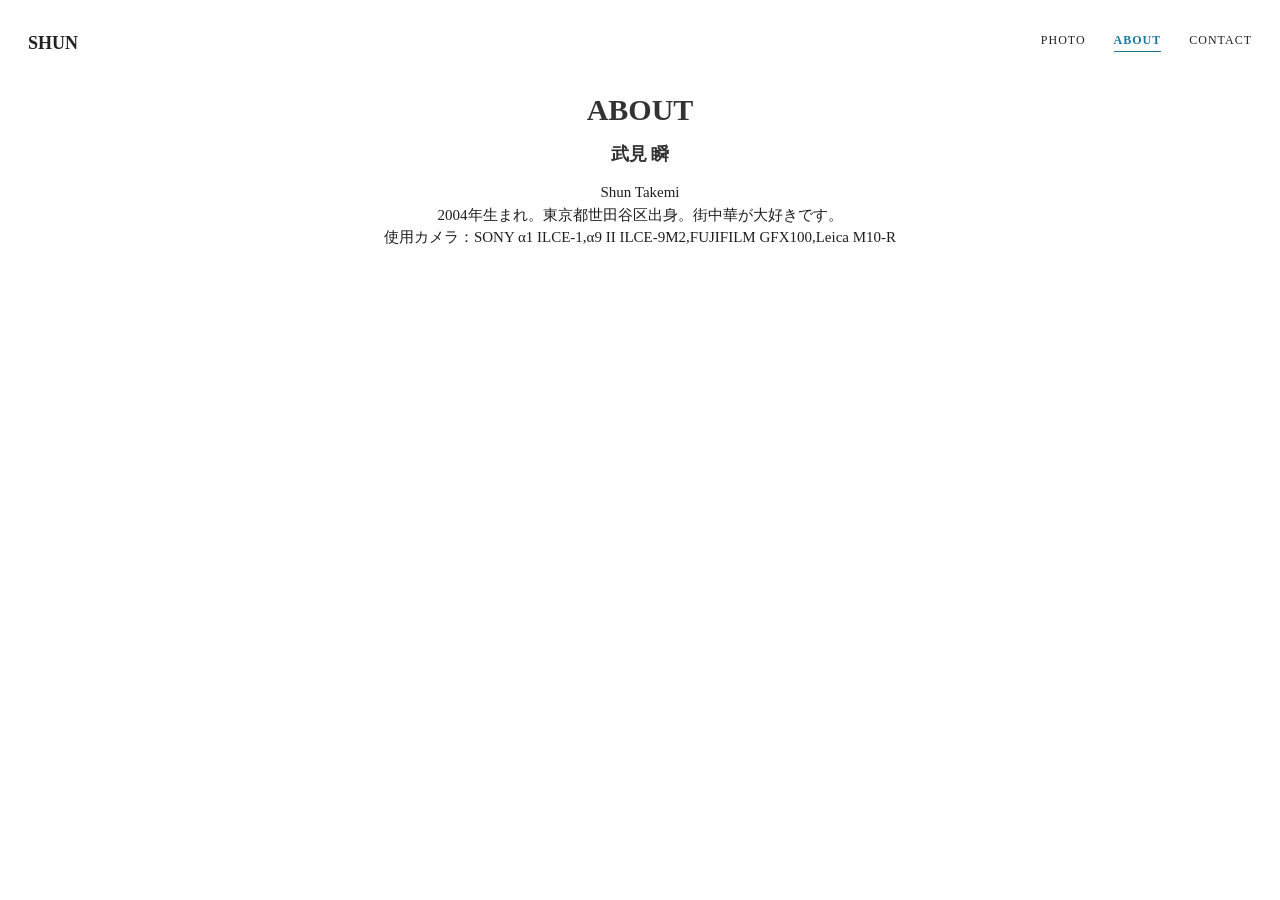
==== about.html @ 8be7768d "Add files via upload" ====
<!DOCTYPE html>
<html lang="ja">
<head>
    <meta charset="UTF-8">
    <meta name="viewport" content="width=device-width, initial-scale=1.0">
    <title>THANK YOU FOR WATCHING</title>
    <style>
        html:has(.loading-screen),
        html:has(.loading-screen) *{
            cursor: none !important;
        }
        .custom-cursor{
            display: none !important;
        }
    </style>
    <link rel="stylesheet" href="style.css">
</head>
<body>
    <div class="custom-cursor"></div>
  <script>
document.addEventListener("DOMContentLoaded", () => {
    const cursor = document.querySelector(".custom-cursor");
    const loadingScreen = document.querySelector(".loading-screen");
    if (loadingScreen) {
        document.documentElement.classList.add("is-loading");
        document.body.classList.add("is-loading");
    }
    if (!cursor) return;
    cursor.style.display = "none";
    document.addEventListener("mousemove", (event) => {
        cursor.style.left = `${event.clientX}px`;
        cursor.style.top = `${event.clientY}px`;

        if (!document.documentElement.classList.contains("is-loading")) {
            cursor.style.display = "block";
        } else {
            cursor.style.display = "none";
        }
    });
    if (loadingScreen) {
        loadingScreen.addEventListener("animationend", (event) => {
            if (event.animationName === "loading-screen-hide") {
                document.documentElement.classList.remove("is-loading");
                document.body.classList.remove("is-loading");
            }
        });
    }
    const targets = document.querySelectorAll(
        "a, button, input, textarea"
    );
    targets.forEach((target) => {
        target.addEventListener("mouseenter", () => {
            cursor.classList.add("is-hover");
        });

        target.addEventListener("mouseleave", () => {
            cursor.classList.remove("is-hover");
        });
    });
});
</script>
     <div class="loading-screen">
        <p class="loading-logo">SHUN</p>
    </div> 
    <header class="header">
        <h2 class="logo">
            <a href="portfolio.html">SHUN</a>
        </h2>
        <nav class="nav">
            <a href="photo.html">PHOTO</a>
            <a href="about.html" class="active">ABOUT</a>
            <a href="contact.html">CONTACT</a>
        </nav>
    </header>
    <h1 class="page-title">ABOUT</h1>
    <main>
     <h2>武見 瞬</h2>
    <p>
        Shun Takemi
        <br>
        2004年生まれ。東京都世田谷区出身。街中華が大好きです。
        <br>
        使用カメラ：SONY α1 ILCE-1,α9 II ILCE-9M2,FUJIFILM GFX100,Leica M10-R
    </p>
    </main>
</body>
</html>
---- style.css ----
h1{
    color: #333;
    font-size: 30px;
    margin-bottom: 0.5em;
}

h2{
    color: #333;
    font-size: 18px;
    margin-bottom: 0.5em;
}

p{
    color: #1e1e1e;
    font-size: 15px;
    line-height: 1.5;
}

form{
    color:#1e1e1e;
    font-size: 15px;
}

header{
    display: flex;
    justify-content: space-between;
    align-items: center;
    padding: 10px 20px;
}

logo{
    font-size: 22px;
    font-weight: 500;
    margin: 0;
}

logo a{
    color: #222;
    text-decoration: none;
}

.logo a:visited{
    color: #222;
}

logo a:hover{
    color: #222;
}

.logo a:active{
    color: #222;
    text-decoration: none;
}

.logo a,
.logo a:link,
.logo a:visited,
.logo a:hover,
.logo a:active{
    text-decoration: none !important;
    color: #222;
}

.page-title{
    text-align: center;
    clip-path: inset(0 100% 0 0);
    animation: title-reveal 2s cubic-bezier(0,0.1,0.2,1) 1.8s forwards;
}

.loading-screen{
    position: fixed;
    inset: 0;
    z-index: 9999;
    display: flex;
    Justify-content: center;
    align-items: center;
    background: #fff;
    animation: loading-screen-hide 0.5s ease 1.8s forwards;
    pointer-events: none;
}

.loading-logo{
    margin: 0;
    color: #222;
    font-size: 22px;
    font-weight: 400;
    letter-spacing: 4px;
    opacity: 1;
    clip-path: inset(0 100% 0 0);
    animation: loading-logo-reveal 0.8s cubic-bezier(0,0.1,0.2,1) 0.1s forwards,
    loading-logo-fade-out 0.5s ease 1.3s forwards;
}

@keyframes loading-logo-reveal{
   from{
    clip-path: inset(0 100% 0 0)
   }
   to{
    clip-path: inset(0 0 0 0)
   }
}

@keyframes loading-screen-hide{
    to{
        opacity: 0;
        visibility: hidden;
    }
}

@keyframes title-reveal{
    0%{
        opacity: 0;
        clip-path: inset(0 100% 0 0);
    }
    1%{
        opacity: 1;
    }
    100%{
        opacity: 1;
        clip-path: inset(0 0 0 0);
    }
}

@keyframes loading-logo-fade-out{
    to{
        opacity: 0;
    }
}

@keyframes content-appear{
    from{
        opacity: 0;
    }

    to{
        opacity:1;
    }
}

main{
    text-align: center;
    opacity: 0;
    animation: content-appear 1.8s ease-out 0.2s both;
}

nav{
    display: flex;
    gap: 28px;
}

nav a{
    color: #222;
    text-decoration: none;
    font-size: 12px;
    letter-spacing: 1px;
    position: relative;
    text-decoration: none;
    transition: color 0.3s ease;
}

.nav a.active{
    color: #1976a1;
    font-weight: bold;
}

.nav a:hover{
    color:#1976a1;
}

.nav a::after{
    content: "";
    position: absolute;
    left: 0;
    bottom: -4px;
    width: 100%;
    height: 1px;
    background: currentColor;
    transform: scalex(0);
    transform-origin: left;
    transition: transform 0.3s ease;
}

.nav a:hover::after{
    transform: scalex(1);
}

.nav a.active::after{
    transform: scalex(1)
}

.hero{
    margin : 40px 20px;
}

.hero img{
    display: block;
    width: 100%;
    height: 70vh;
    object-fit: cover;
}

.hero-caption{
    margin-top: 12px;
    font-size: 10px;
    letter-spacing: 2px;
    color: #777;
}

@media(max-width: 600px){
    .header{
        padding: 20px;
    }
    .nav{
        gap: 12px;
    }
    .logo{
        font-size: 18px;
    }

    .nav a{
        font-size: 10px;
    }
}

.contact-page {
    margin-top: 30px;
}

.contact-intro {
    margin-top: 0;
    padding-top: 0;
}

.section-label {
    font-size: 11px;
    letter-spacing: 4px;
    color: #888;
    margin-bottom: 18px;
}

.contact-intro h2 {
    font-size: 42px;
    font-weight: 400;
    letter-spacing: 5px;
    margin-bottom: 25px;
}

.contact-intro > p:last-child {
    font-size: 13px;
    line-height: 2.2;
    color: #777;
}

.contact-form-area {
    max-width: 650px;
}

.form-group {
    margin-bottom: 35px;
}

.form-group label {
    display: block;
    font-size: 12px;
    letter-spacing: 2px;
    margin-bottom: 12px;
}

.form-group label span {
    font-size: 10px;
    letter-spacing: 0;
    color: #999;
    margin-left: 8px;
}

.form-group input,
.form-group textarea {
    box-sizing: border-box;
    width: 100%;
    padding: 16px 18px;
    border: 1px solid #ddd;
    background: #fafafa;
    font-family: inherit;
    font-size: 14px;
    color: #333;
    transition: border-color 0.3s, background-color 0.3s;
}

.form-group textarea {
    resize: vertical;
    line-height: 1.8;
}

.form-group input:focus,
.form-group textarea:focus {
    outline: none;
    border-color: #777;
    background: #fff;
}

.form-submit {
    width: 100%;
    padding: 20px;
    margin-top: 10px;
    border: 1px solid #222;
    background: #222;
    color: #fff;
    font-family: inherit;
    font-size: 12px;
    letter-spacing: 3px;
    cursor: pointer;
    transition: background-color 0.3s, color 0.3s;
}

.form-submit span {
    margin-left: 12px;
}

.form-submit:hover {
    background: #fff;
    color: #222;
}

@media (max-width: 600px) {
    .contact-page {
        padding: 10px 22px 80px;
    }

    .contact-intro {
        margin-bottom: 45px;
    }

    .contact-intro h2 {
        font-size: 34px;
    }

    .form-group {
        margin-bottom: 28px;
    }

    .form-group input,
    .form-group textarea {
        font-size: 16px;
    }
}

@media(prefers-reduced-motion: reduce){
    main{
        animation: none;
        opacity: 1;
    }
}

@media(min-width: 601px){
    .contact-page{
        max-width: 900px;
        margin-left: auto;
        margin-right: auto;
    }

    .contact-form-area{
        max-width: 750px;
        margin-left: auto;
        margin-right: auto;
    }
}

@media(max-width: 600px){
    body:has(.contact-page) .page-title{
        margin-bottom: 0;
        padding-bottom: 0;
    }

    body:has(.contact-page) .contact-page{
        margin-top: 0;
        padding-top: 0;
    }
}

@media (hover: hover) and (pointer: fine){
    body{
        cursor: none;
    }
    
    html,
    body,
    a,
    button,
    input,
    textarea{
    cursor: none !important;
    }

    .custom-cursor{
    position: fixed;
    top: 0;
    left: 0;
    width: 12px;
    height: 12px;
    background: #222;
    border-radius: 50%;
    pointer-events: none;
    z-index: 10000;
    transform: translate(-50%,-50%);
    transition:
    width 0.25s ease,
    height 0.25s ease,
    background-color 0.25s ease; 
    }

.custom-cursor.is-hover{
    width: 32px;
    height: 32px;
    background: rgba(34,34,34,0.15);
    }
}

body.is-loading,
body.is-loading *{
    cursor: none !important;
}

body.is-loading .custom-cursor{
    display: none !important;
    visibility: hidden !important
}

html.is-loading .custom-cursor,
body.is-loading .custom-cursor{
    display: none !important;
}

@media (hover: none),(pointer: coarce){
    .custom-curso{
        display: none;
    }
}

html.is-loading,
html.is-loading *,
body.is-loading,
body.is-loading *{
    cursor: none !important;
}

html.is-loading .custom-cursor,
body.is-loading .custom-cursor{
    display: none !important;
    visibility: hidden !important;
}
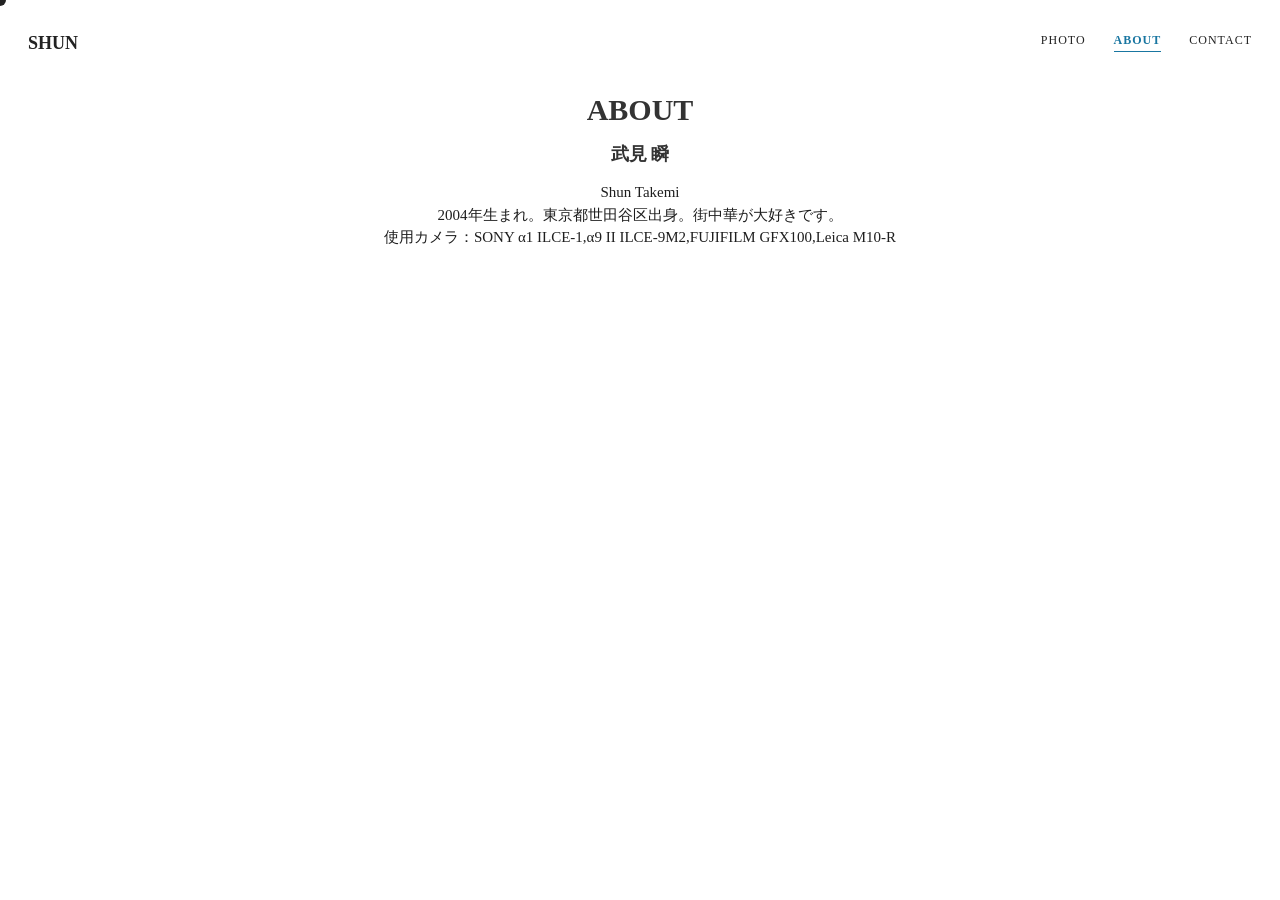
==== commit 6011b8ea: "Add files via upload" ====
--- a/about.html
+++ b/about.html
@@ -1,64 +1,111 @@
 <!DOCTYPE html>
-<html lang="ja">
+<html lang="ja" class="is-loading custom-cursor-enabled">
 <head>
     <meta charset="UTF-8">
     <meta name="viewport" content="width=device-width, initial-scale=1.0">
     <title>THANK YOU FOR WATCHING</title>
-    <style>
-        html:has(.loading-screen),
-        html:has(.loading-screen) *{
-            cursor: none !important;
-        }
-        .custom-cursor{
-            display: none !important;
-        }
-    </style>
+<style>
+    html.is-loading,
+    html.is-loading * {
+        cursor: none !important;
+    }
+</style>
     <link rel="stylesheet" href="style.css">
 </head>
 <body>
     <div class="custom-cursor"></div>
-  <script>
-document.addEventListener("DOMContentLoaded", () => {
-    const cursor = document.querySelector(".custom-cursor");
-    const loadingScreen = document.querySelector(".loading-screen");
-    if (loadingScreen) {
-        document.documentElement.classList.add("is-loading");
-        document.body.classList.add("is-loading");
-    }
-    if (!cursor) return;
-    cursor.style.display = "none";
-    document.addEventListener("mousemove", (event) => {
-        cursor.style.left = `${event.clientX}px`;
-        cursor.style.top = `${event.clientY}px`;
 
-        if (!document.documentElement.classList.contains("is-loading")) {
-            cursor.style.display = "block";
-        } else {
-            cursor.style.display = "none";
+
+<script>
+(() => {
+    function startCursor() {
+        const cursor = document.querySelector(".custom-cursor");
+        const loadingScreen = document.querySelector(".loading-screen");
+
+        let loading = Boolean(loadingScreen);
+        let hasMousePosition = false;
+
+        let mouseX = 0;
+        let mouseY = 0;
+
+        // 初期状態から通常カーソルを隠す
+        document.documentElement.classList.add("custom-cursor-enabled");
+
+        if (loading) {
+            document.documentElement.classList.add("is-loading");
+            document.body.classList.add("is-loading");
         }
-    });
-    if (loadingScreen) {
-        loadingScreen.addEventListener("animationend", (event) => {
-            if (event.animationName === "loading-screen-hide") {
-                document.documentElement.classList.remove("is-loading");
-                document.body.classList.remove("is-loading");
+
+        const finishLoading = () => {
+            if (!loading) return;
+
+            loading = false;
+
+            document.documentElement.classList.remove("is-loading");
+            document.body.classList.remove("is-loading");
+
+            // ローディング中に取得した位置があれば即座に表示
+            if (cursor && hasMousePosition) {
+                cursor.style.left = mouseX + "px";
+                cursor.style.top = mouseY + "px";
+                cursor.style.display = "block";
+            }
+        };
+
+        if (loadingScreen) {
+            loadingScreen.addEventListener("animationend", (event) => {
+                if (
+                    event.target === loadingScreen &&
+                    event.animationName === "loading-screen-hide"
+                ) {
+                    finishLoading();
+                }
+            });
+
+            // アニメーションが発火しない場合の保険
+            window.setTimeout(finishLoading, 2500);
+        }
+
+        document.addEventListener("mousemove", (event) => {
+            mouseX = event.clientX;
+            mouseY = event.clientY;
+            hasMousePosition = true;
+
+            if (!cursor) return;
+
+            cursor.style.left = mouseX + "px";
+            cursor.style.top = mouseY + "px";
+
+            if (!loading) {
+                cursor.style.display = "block";
             }
         });
+
+        document.querySelectorAll(
+            "a, button, input, textarea, select"
+        ).forEach((target) => {
+            target.addEventListener("mouseenter", () => {
+                if (!cursor || loading) return;
+                cursor.classList.add("is-hover");
+            });
+
+            target.addEventListener("mouseleave", () => {
+                if (!cursor) return;
+                cursor.classList.remove("is-hover");
+            });
+        });
     }
-    const targets = document.querySelectorAll(
-        "a, button, input, textarea"
-    );
-    targets.forEach((target) => {
-        target.addEventListener("mouseenter", () => {
-            cursor.classList.add("is-hover");
+
+    if (document.readyState === "loading") {
+        document.addEventListener("DOMContentLoaded", startCursor, {
+            once: true
         });
+    } else {
+        startCursor();
+    }
+})();
+</script>
 
-        target.addEventListener("mouseleave", () => {
-            cursor.classList.remove("is-hover");
-        });
-    });
-});
-</script>
      <div class="loading-screen">
         <p class="loading-logo">SHUN</p>
     </div> 
--- a/style.css
+++ b/style.css
@@ -377,74 +377,51 @@
     }
 }
 
-@media (hover: hover) and (pointer: fine){
-    body{
-        cursor: none;
-    }
-    
-    html,
-    body,
-    a,
-    button,
-    input,
-    textarea{
-    cursor: none !important;
-    }
-
-    .custom-cursor{
-    position: fixed;
-    top: 0;
-    left: 0;
-    width: 12px;
-    height: 12px;
-    background: #222;
-    border-radius: 50%;
-    pointer-events: none;
-    z-index: 10000;
-    transform: translate(-50%,-50%);
-    transition:
-    width 0.25s ease,
-    height 0.25s ease,
-    background-color 0.25s ease; 
-    }
-
-.custom-cursor.is-hover{
-    width: 32px;
-    height: 32px;
-    background: rgba(34,34,34,0.15);
-    }
-}
-
-body.is-loading,
-body.is-loading *{
-    cursor: none !important;
-}
-
-body.is-loading .custom-cursor{
-    display: none !important;
-    visibility: hidden !important
-}
-
+
+
+/* カスタムカーソル使用時は通常の矢印を隠す */
+@media (hover: hover) and (pointer: fine) {
+    html.custom-cursor-enabled,
+    html.custom-cursor-enabled *,
+    body.custom-cursor-enabled,
+    body.custom-cursor-enabled * {
+        cursor: none !important;
+    }
+
+    .custom-cursor {
+        position: fixed;
+        top: 0;
+        left: 0;
+        width: 12px;
+        height: 12px;
+        background: #222;
+        border-radius: 50%;
+        pointer-events: none;
+        z-index: 10000;
+        transform: translate(-50%, -50%);
+        transition:
+            width 0.25s ease,
+            height 0.25s ease,
+            background-color 0.25s ease;
+    }
+
+    .custom-cursor.is-hover {
+        width: 32px;
+        height: 32px;
+        background: rgba(34, 34, 34, 0.15);
+    }
+}
+
+/* ローディング中は黒い丸を隠す */
 html.is-loading .custom-cursor,
-body.is-loading .custom-cursor{
-    display: none !important;
-}
-
-@media (hover: none),(pointer: coarce){
-    .custom-curso{
-        display: none;
-    }
-}
-
-html.is-loading,
-html.is-loading *,
-body.is-loading,
-body.is-loading *{
-    cursor: none !important;
-}
-
-html.is-loading .custom-cursor,
-body.is-loading .custom-cursor{
+body.is-loading .custom-cursor {
     display: none !important;
     visibility: hidden !important;
-}+}
+
+/* タッチ端末ではカスタムカーソルを使用しない */
+@media (hover: none), (pointer: coarse) {
+    .custom-cursor {
+        display: none !important;
+    }
+}
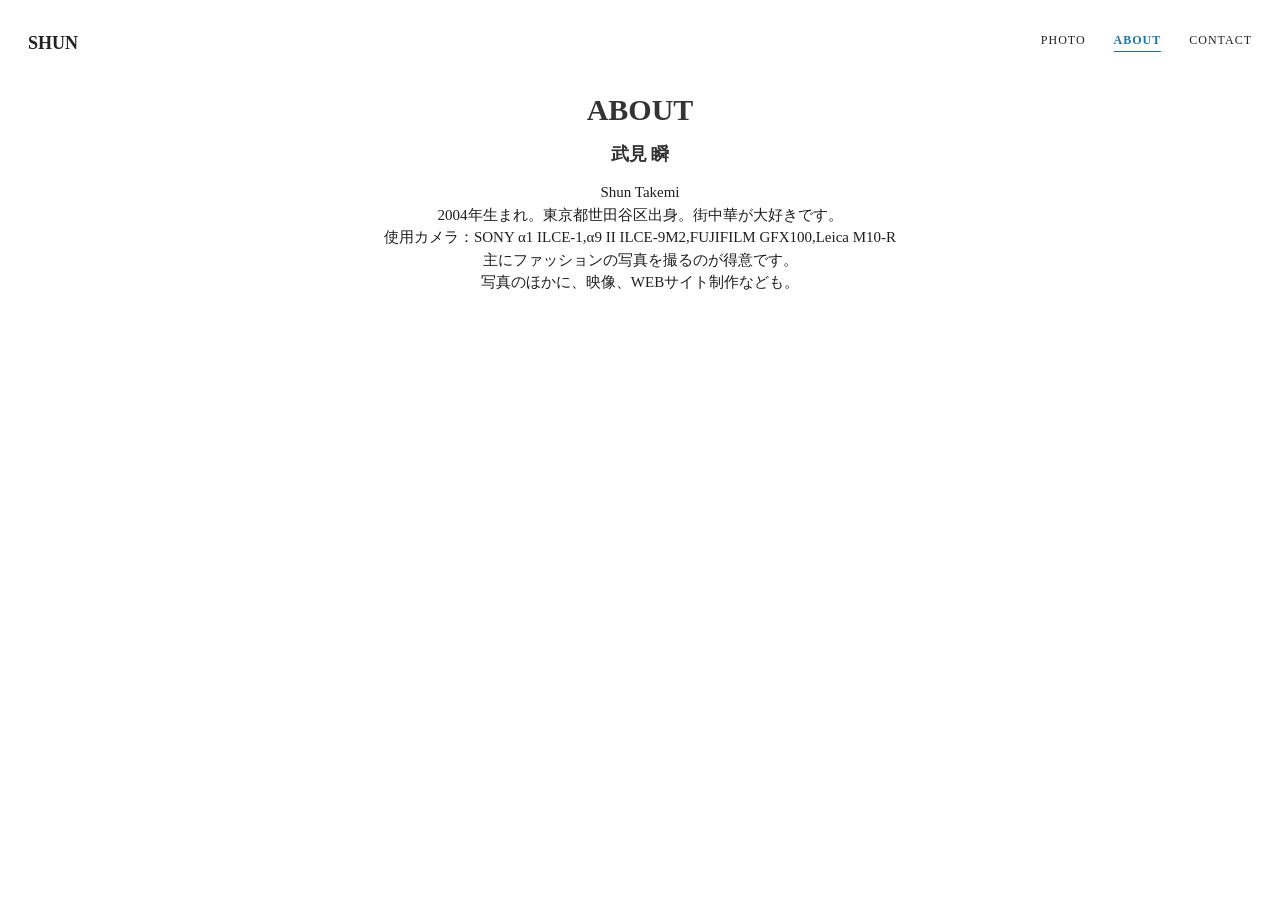
==== commit 60207d9c: "Add files via upload" ====
--- a/about.html
+++ b/about.html
@@ -4,54 +4,35 @@
     <meta charset="UTF-8">
     <meta name="viewport" content="width=device-width, initial-scale=1.0">
     <title>THANK YOU FOR WATCHING</title>
-<style>
-    html.is-loading,
-    html.is-loading * {
-        cursor: none !important;
-    }
-</style>
     <link rel="stylesheet" href="style.css">
 </head>
 <body>
     <div class="custom-cursor"></div>
-
-
 <script>
 (() => {
     function startCursor() {
         const cursor = document.querySelector(".custom-cursor");
         const loadingScreen = document.querySelector(".loading-screen");
-
         let loading = Boolean(loadingScreen);
         let hasMousePosition = false;
-
         let mouseX = 0;
         let mouseY = 0;
-
-        // 初期状態から通常カーソルを隠す
         document.documentElement.classList.add("custom-cursor-enabled");
-
         if (loading) {
             document.documentElement.classList.add("is-loading");
             document.body.classList.add("is-loading");
         }
-
         const finishLoading = () => {
             if (!loading) return;
-
             loading = false;
-
             document.documentElement.classList.remove("is-loading");
             document.body.classList.remove("is-loading");
-
-            // ローディング中に取得した位置があれば即座に表示
             if (cursor && hasMousePosition) {
                 cursor.style.left = mouseX + "px";
                 cursor.style.top = mouseY + "px";
                 cursor.style.display = "block";
             }
         };
-
         if (loadingScreen) {
             loadingScreen.addEventListener("animationend", (event) => {
                 if (
@@ -61,26 +42,19 @@
                     finishLoading();
                 }
             });
-
-            // アニメーションが発火しない場合の保険
             window.setTimeout(finishLoading, 2500);
         }
-
         document.addEventListener("mousemove", (event) => {
             mouseX = event.clientX;
             mouseY = event.clientY;
             hasMousePosition = true;
-
             if (!cursor) return;
-
             cursor.style.left = mouseX + "px";
             cursor.style.top = mouseY + "px";
-
             if (!loading) {
                 cursor.style.display = "block";
             }
         });
-
         document.querySelectorAll(
             "a, button, input, textarea, select"
         ).forEach((target) => {
@@ -88,14 +62,12 @@
                 if (!cursor || loading) return;
                 cursor.classList.add("is-hover");
             });
-
             target.addEventListener("mouseleave", () => {
                 if (!cursor) return;
                 cursor.classList.remove("is-hover");
             });
         });
     }
-
     if (document.readyState === "loading") {
         document.addEventListener("DOMContentLoaded", startCursor, {
             once: true
@@ -105,10 +77,11 @@
     }
 })();
 </script>
-
-     <div class="loading-screen">
+<div class="loading-screen">
+    <div class="loading-logo-wrap">
         <p class="loading-logo">SHUN</p>
-    </div> 
+    </div>
+</div>
     <header class="header">
         <h2 class="logo">
             <a href="portfolio.html">SHUN</a>
@@ -128,7 +101,11 @@
         2004年生まれ。東京都世田谷区出身。街中華が大好きです。
         <br>
         使用カメラ：SONY α1 ILCE-1,α9 II ILCE-9M2,FUJIFILM GFX100,Leica M10-R
+        <br>
+        主にファッションの写真を撮るのが得意です。
+        <br>
+        写真のほかに、映像、WEBサイト制作なども。
     </p>
     </main>
 </body>
-</html>
+</html>
--- a/style.css
+++ b/style.css
@@ -79,25 +79,41 @@
     pointer-events: none;
 }
 
-.loading-logo{
+.loading-logo-wrap {
+    width: 0;
+    overflow: hidden;
+    white-space: nowrap;
+    animation: loading-logo-reveal 0.8s cubic-bezier(0.22, 1, 0.36, 1) 0.1s forwards;
+}
+
+.loading-logo {
+    width: max-content;
     margin: 0;
     color: #222;
     font-size: 22px;
     font-weight: 400;
     letter-spacing: 4px;
+    white-space: nowrap;
     opacity: 1;
-    clip-path: inset(0 100% 0 0);
-    animation: loading-logo-reveal 0.8s cubic-bezier(0,0.1,0.2,1) 0.1s forwards,
-    loading-logo-fade-out 0.5s ease 1.3s forwards;
-}
-
-@keyframes loading-logo-reveal{
-   from{
-    clip-path: inset(0 100% 0 0)
-   }
-   to{
-    clip-path: inset(0 0 0 0)
-   }
+    animation: loading-logo-fade-out 0.5s ease 1.3s forwards;
+}
+
+@keyframes loading-logo-reveal {
+    from {
+        width: 0;
+    }
+    to {
+        width: 100px;
+    }
+}
+
+@keyframes loading-logo-fade-out {
+    from {
+        opacity: 1;
+    }
+    to {
+        opacity: 0;
+    }
 }
 
 @keyframes loading-screen-hide{
@@ -121,12 +137,6 @@
     }
 }
 
-@keyframes loading-logo-fade-out{
-    to{
-        opacity: 0;
-    }
-}
-
 @keyframes content-appear{
     from{
         opacity: 0;
@@ -140,7 +150,7 @@
 main{
     text-align: center;
     opacity: 0;
-    animation: content-appear 1.8s ease-out 0.2s both;
+    animation: content-appear 1.8s ease-out 2s both;
 }
 
 nav{
@@ -379,7 +389,8 @@
 
 
 
-/* カスタムカーソル使用時は通常の矢印を隠す */
+
+/* カスタムカーソル：マウス操作が可能な端末のみ */
 @media (hover: hover) and (pointer: fine) {
     html.custom-cursor-enabled,
     html.custom-cursor-enabled *,
@@ -399,6 +410,7 @@
         pointer-events: none;
         z-index: 10000;
         transform: translate(-50%, -50%);
+        display: none;
         transition:
             width 0.25s ease,
             height 0.25s ease,
@@ -410,13 +422,13 @@
         height: 32px;
         background: rgba(34, 34, 34, 0.15);
     }
-}
-
-/* ローディング中は黒い丸を隠す */
-html.is-loading .custom-cursor,
-body.is-loading .custom-cursor {
-    display: none !important;
-    visibility: hidden !important;
+
+    /* ローディング中はカスタムカーソルを隠す */
+    html.is-loading .custom-cursor,
+    body.is-loading .custom-cursor {
+        display: none !important;
+        visibility: hidden !important;
+    }
 }
 
 /* タッチ端末ではカスタムカーソルを使用しない */
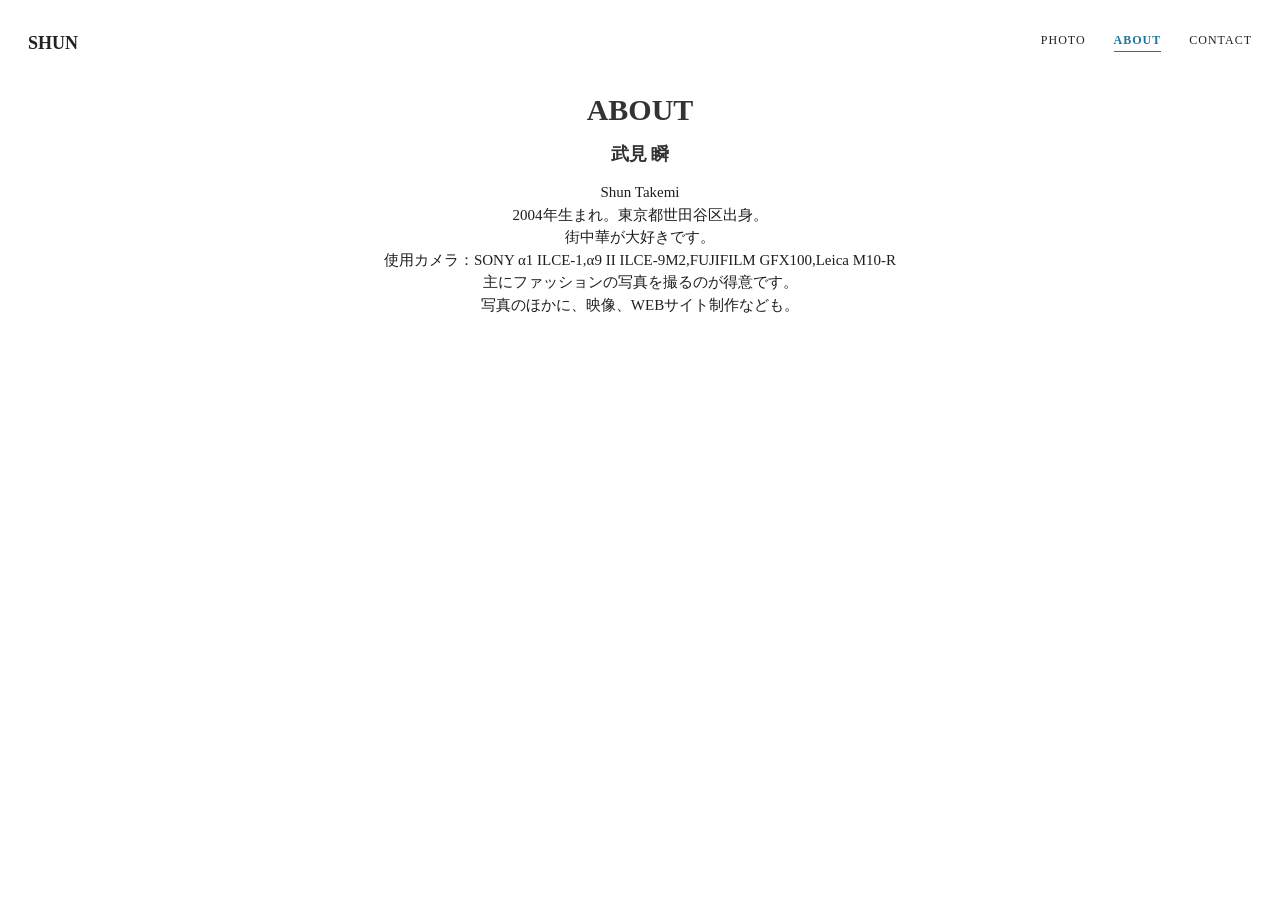
==== commit cc51db1f: "Add files via upload" ====
--- a/about.html
+++ b/about.html
@@ -98,7 +98,9 @@
     <p>
         Shun Takemi
         <br>
-        2004年生まれ。東京都世田谷区出身。街中華が大好きです。
+        2004年生まれ。東京都世田谷区出身。
+        <br>
+        街中華が大好きです。
         <br>
         使用カメラ：SONY α1 ILCE-1,α9 II ILCE-9M2,FUJIFILM GFX100,Leica M10-R
         <br>
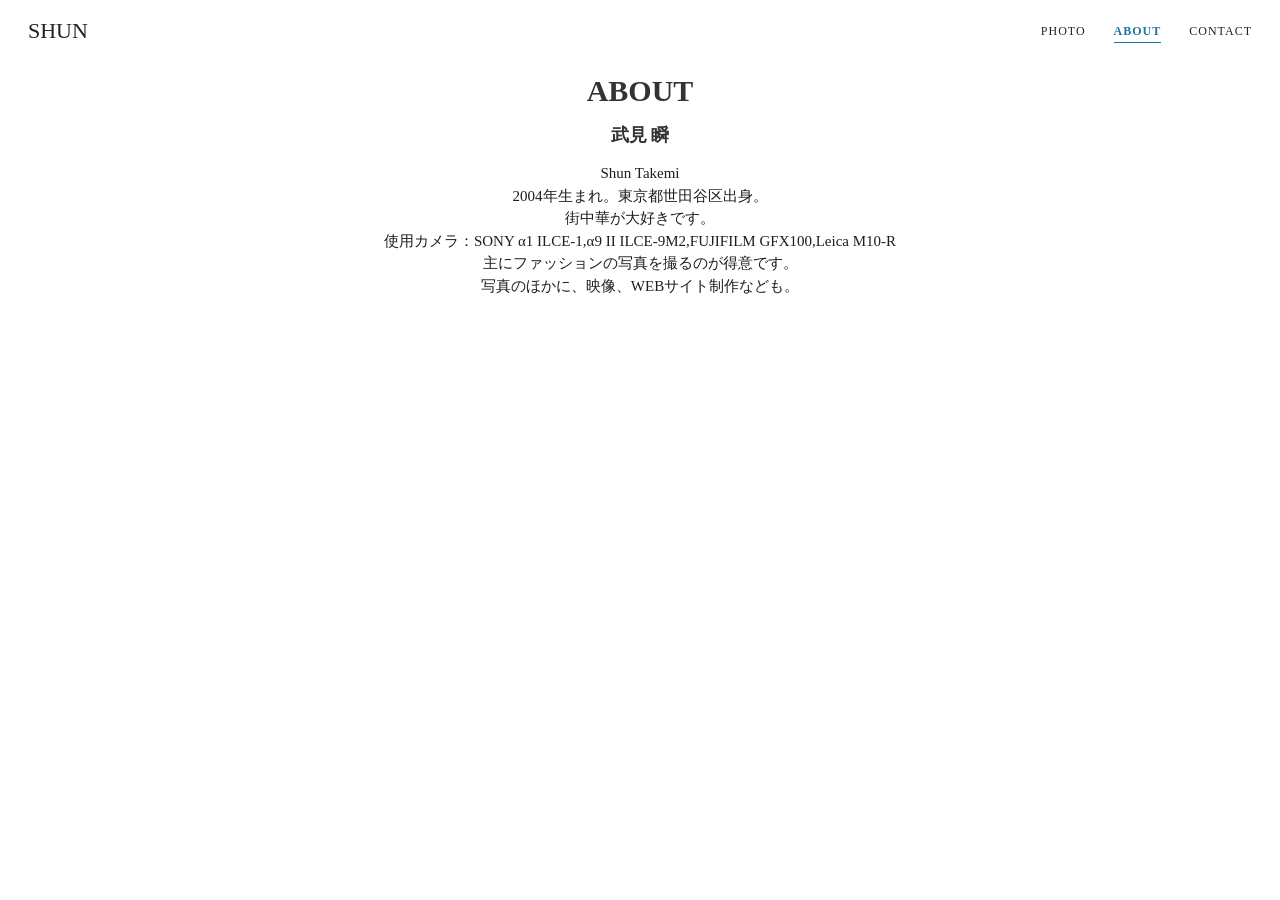
==== commit bf6fb9d3: "Add files via upload" ====
--- a/about.html
+++ b/about.html
@@ -3,111 +3,60 @@
 <head>
     <meta charset="UTF-8">
     <meta name="viewport" content="width=device-width, initial-scale=1.0">
+
     <title>THANK YOU FOR WATCHING</title>
+
+    <!-- ローディング中の通常カーソル非表示 -->
+    <style>
+        html.is-loading,
+        html.is-loading * {
+            cursor: none !important;
+        }
+    </style>
+
     <link rel="stylesheet" href="style.css">
+    <script src="common.js" defer></script>
 </head>
+
 <body>
     <div class="custom-cursor"></div>
-<script>
-(() => {
-    function startCursor() {
-        const cursor = document.querySelector(".custom-cursor");
-        const loadingScreen = document.querySelector(".loading-screen");
-        let loading = Boolean(loadingScreen);
-        let hasMousePosition = false;
-        let mouseX = 0;
-        let mouseY = 0;
-        document.documentElement.classList.add("custom-cursor-enabled");
-        if (loading) {
-            document.documentElement.classList.add("is-loading");
-            document.body.classList.add("is-loading");
-        }
-        const finishLoading = () => {
-            if (!loading) return;
-            loading = false;
-            document.documentElement.classList.remove("is-loading");
-            document.body.classList.remove("is-loading");
-            if (cursor && hasMousePosition) {
-                cursor.style.left = mouseX + "px";
-                cursor.style.top = mouseY + "px";
-                cursor.style.display = "block";
-            }
-        };
-        if (loadingScreen) {
-            loadingScreen.addEventListener("animationend", (event) => {
-                if (
-                    event.target === loadingScreen &&
-                    event.animationName === "loading-screen-hide"
-                ) {
-                    finishLoading();
-                }
-            });
-            window.setTimeout(finishLoading, 2500);
-        }
-        document.addEventListener("mousemove", (event) => {
-            mouseX = event.clientX;
-            mouseY = event.clientY;
-            hasMousePosition = true;
-            if (!cursor) return;
-            cursor.style.left = mouseX + "px";
-            cursor.style.top = mouseY + "px";
-            if (!loading) {
-                cursor.style.display = "block";
-            }
-        });
-        document.querySelectorAll(
-            "a, button, input, textarea, select"
-        ).forEach((target) => {
-            target.addEventListener("mouseenter", () => {
-                if (!cursor || loading) return;
-                cursor.classList.add("is-hover");
-            });
-            target.addEventListener("mouseleave", () => {
-                if (!cursor) return;
-                cursor.classList.remove("is-hover");
-            });
-        });
-    }
-    if (document.readyState === "loading") {
-        document.addEventListener("DOMContentLoaded", startCursor, {
-            once: true
-        });
-    } else {
-        startCursor();
-    }
-})();
-</script>
-<div class="loading-screen">
-    <div class="loading-logo-wrap">
-        <p class="loading-logo">SHUN</p>
+
+    <div class="loading-screen">
+        <div class="loading-logo-wrap">
+            <p class="loading-logo">SHUN</p>
+        </div>
     </div>
-</div>
+
     <header class="header">
         <h2 class="logo">
             <a href="portfolio.html">SHUN</a>
         </h2>
+
         <nav class="nav">
             <a href="photo.html">PHOTO</a>
             <a href="about.html" class="active">ABOUT</a>
             <a href="contact.html">CONTACT</a>
         </nav>
     </header>
+
     <h1 class="page-title">ABOUT</h1>
+
     <main>
-     <h2>武見 瞬</h2>
-    <p>
-        Shun Takemi
-        <br>
-        2004年生まれ。東京都世田谷区出身。
-        <br>
-        街中華が大好きです。
-        <br>
-        使用カメラ：SONY α1 ILCE-1,α9 II ILCE-9M2,FUJIFILM GFX100,Leica M10-R
-        <br>
-        主にファッションの写真を撮るのが得意です。
-        <br>
-        写真のほかに、映像、WEBサイト制作なども。
-    </p>
+        <h2>武見 瞬</h2>
+
+        <p>
+            Shun Takemi
+            <br>
+            2004年生まれ。東京都世田谷区出身。
+            <br>
+            街中華が大好きです。
+            <br>
+            使用カメラ：SONY α1 ILCE-1,α9 II ILCE-9M2,FUJIFILM GFX100,Leica M10-R
+            <br>
+            主にファッションの写真を撮るのが得意です。
+            <br>
+            写真のほかに、映像、WEBサイト制作なども。
+        </p>
     </main>
 </body>
 </html>
--- a/style.css
+++ b/style.css
@@ -1,78 +1,117 @@
-h1{
+
+/*基本設定*/
+h1 {
     color: #333;
     font-size: 30px;
     margin-bottom: 0.5em;
 }
 
-h2{
+h2 {
     color: #333;
     font-size: 18px;
     margin-bottom: 0.5em;
 }
 
-p{
+p {
     color: #1e1e1e;
     font-size: 15px;
     line-height: 1.5;
 }
 
-form{
-    color:#1e1e1e;
+form {
+    color: #1e1e1e;
     font-size: 15px;
 }
 
-header{
+
+/*ヘッダー・ロゴ*/
+header {
     display: flex;
     justify-content: space-between;
     align-items: center;
     padding: 10px 20px;
 }
 
-logo{
+.logo {
     font-size: 22px;
     font-weight: 500;
     margin: 0;
-}
-
-logo a{
-    color: #222;
-    text-decoration: none;
-}
-
-.logo a:visited{
-    color: #222;
-}
-
-logo a:hover{
-    color: #222;
-}
-
-.logo a:active{
-    color: #222;
-    text-decoration: none;
 }
 
 .logo a,
 .logo a:link,
 .logo a:visited,
 .logo a:hover,
-.logo a:active{
+.logo a:active {
+    color: #222;
     text-decoration: none !important;
+}
+
+
+/*ナビゲーション*/
+nav {
+    display: flex;
+    gap: 28px;
+}
+
+nav a {
+    position: relative;
     color: #222;
-}
-
-.page-title{
+    font-size: 12px;
+    letter-spacing: 1px;
+    text-decoration: none;
+    transition: color 0.3s ease;
+}
+
+.nav a.active {
+    color: #1976a1;
+    font-weight: bold;
+}
+
+.nav a:hover {
+    color: #1976a1;
+}
+
+.nav a::after {
+    content: "";
+    position: absolute;
+    left: 0;
+    bottom: -4px;
+    width: 100%;
+    height: 1px;
+    background: currentColor;
+    transform: scaleX(0);
+    transform-origin: left;
+    transition: transform 0.3s ease;
+}
+
+.nav a:hover::after,
+.nav a.active::after {
+    transform: scaleX(1);
+}
+
+
+/*ページタイトル*/
+.page-title {
     text-align: center;
     clip-path: inset(0 100% 0 0);
-    animation: title-reveal 2s cubic-bezier(0,0.1,0.2,1) 1.8s forwards;
-}
-
-.loading-screen{
+    animation: title-reveal 2s cubic-bezier(0, 0.1, 0.2, 1) 1.8s forwards;
+}
+
+
+/*ローディング画面*/
+/*ローディング中の通常カーソル非表示*/
+html.is-loading,
+html.is-loading * {
+    cursor: none !important;
+}
+
+.loading-screen {
     position: fixed;
     inset: 0;
     z-index: 9999;
     display: flex;
-    Justify-content: center;
+    justify-content: center;
     align-items: center;
     background: #fff;
     animation: loading-screen-hide 0.5s ease 1.8s forwards;
@@ -98,191 +137,93 @@
     animation: loading-logo-fade-out 0.5s ease 1.3s forwards;
 }
 
-@keyframes loading-logo-reveal {
-    from {
-        width: 0;
-    }
-    to {
-        width: 100px;
-    }
-}
-
-@keyframes loading-logo-fade-out {
-    from {
-        opacity: 1;
-    }
-    to {
-        opacity: 0;
-    }
-}
-
-@keyframes loading-screen-hide{
-    to{
-        opacity: 0;
-        visibility: hidden;
-    }
-}
-
-@keyframes title-reveal{
-    0%{
-        opacity: 0;
-        clip-path: inset(0 100% 0 0);
-    }
-    1%{
-        opacity: 1;
-    }
-    100%{
-        opacity: 1;
-        clip-path: inset(0 0 0 0);
-    }
-}
-
-@keyframes content-appear{
-    from{
-        opacity: 0;
-    }
-
-    to{
-        opacity:1;
-    }
-}
-
-main{
+
+/*メインコンテンツ共通*/
+main {
     text-align: center;
     opacity: 0;
     animation: content-appear 1.8s ease-out 2s both;
 }
 
-nav{
-    display: flex;
-    gap: 28px;
-}
-
-nav a{
-    color: #222;
-    text-decoration: none;
-    font-size: 12px;
-    letter-spacing: 1px;
-    position: relative;
-    text-decoration: none;
-    transition: color 0.3s ease;
-}
-
-.nav a.active{
-    color: #1976a1;
-    font-weight: bold;
-}
-
-.nav a:hover{
-    color:#1976a1;
-}
-
-.nav a::after{
-    content: "";
-    position: absolute;
-    left: 0;
-    bottom: -4px;
-    width: 100%;
-    height: 1px;
-    background: currentColor;
-    transform: scalex(0);
-    transform-origin: left;
-    transition: transform 0.3s ease;
-}
-
-.nav a:hover::after{
-    transform: scalex(1);
-}
-
-.nav a.active::after{
-    transform: scalex(1)
-}
-
-.hero{
-    margin : 40px 20px;
-}
-
-.hero img{
+
+/*トップページ・メイン写真*/
+.hero {
+    margin: 40px 20px;
+}
+
+.hero img {
     display: block;
     width: 100%;
     height: 70vh;
     object-fit: cover;
 }
 
-.hero-caption{
+.hero-caption {
     margin-top: 12px;
     font-size: 10px;
     letter-spacing: 2px;
     color: #777;
 }
 
-@media(max-width: 600px){
-    .header{
-        padding: 20px;
-    }
-    .nav{
-        gap: 12px;
-    }
-    .logo{
-        font-size: 18px;
-    }
-
-    .nav a{
-        font-size: 10px;
-    }
-}
-
+
+/*CONTACTページ*/
+/*ページ全体*/
 .contact-page {
     margin-top: 30px;
 }
 
+/*お問い合わせの説明部分*/
 .contact-intro {
     margin-top: 0;
     padding-top: 0;
 }
 
 .section-label {
+    margin-bottom: 18px;
+    color: #888;
     font-size: 11px;
     letter-spacing: 4px;
-    color: #888;
-    margin-bottom: 18px;
 }
 
 .contact-intro h2 {
+    margin-bottom: 25px;
     font-size: 42px;
     font-weight: 400;
     letter-spacing: 5px;
-    margin-bottom: 25px;
 }
 
 .contact-intro > p:last-child {
+    color: #777;
     font-size: 13px;
     line-height: 2.2;
-    color: #777;
-}
-
+}
+
+/*お問い合わせフォーム全体*/
 .contact-form-area {
     max-width: 650px;
-}
-
+    text-align: left;
+}
+
+/*各入力項目*/
 .form-group {
     margin-bottom: 35px;
 }
 
 .form-group label {
     display: block;
+    margin-bottom: 12px;
     font-size: 12px;
     letter-spacing: 2px;
-    margin-bottom: 12px;
 }
 
 .form-group label span {
+    margin-left: 8px;
+    color: #999;
     font-size: 10px;
     letter-spacing: 0;
-    color: #999;
-    margin-left: 8px;
-}
-
+}
+
+/*入力欄*/
 .form-group input,
 .form-group textarea {
     box-sizing: border-box;
@@ -290,9 +231,9 @@
     padding: 16px 18px;
     border: 1px solid #ddd;
     background: #fafafa;
+    color: #333;
     font-family: inherit;
     font-size: 14px;
-    color: #333;
     transition: border-color 0.3s, background-color 0.3s;
 }
 
@@ -301,6 +242,7 @@
     line-height: 1.8;
 }
 
+/*入力欄を選択したとき*/
 .form-group input:focus,
 .form-group textarea:focus {
     outline: none;
@@ -308,6 +250,7 @@
     background: #fff;
 }
 
+/*SENDボタン*/
 .form-submit {
     width: 100%;
     padding: 20px;
@@ -331,7 +274,106 @@
     color: #222;
 }
 
+
+/*アニメーション*/
+@keyframes loading-logo-reveal {
+    from {
+        width: 0;
+    }
+
+    to {
+        width: 100px;
+    }
+}
+
+@keyframes loading-logo-fade-out {
+    from {
+        opacity: 1;
+    }
+
+    to {
+        opacity: 0;
+    }
+}
+
+@keyframes loading-screen-hide {
+    to {
+        opacity: 0;
+        visibility: hidden;
+    }
+}
+
+@keyframes title-reveal {
+    0% {
+        opacity: 0;
+        clip-path: inset(0 100% 0 0);
+    }
+
+    1% {
+        opacity: 1;
+    }
+
+    100% {
+        opacity: 1;
+        clip-path: inset(0 0 0 0);
+    }
+}
+
+@keyframes content-appear {
+    from {
+        opacity: 0;
+    }
+
+    to {
+        opacity: 1;
+    }
+}
+
+
+/*アニメーションを減らす設定*/
+@media (prefers-reduced-motion: reduce) {
+    main {
+        animation: none;
+        opacity: 1;
+    }
+}
+
+
+/*PC表示*/
+@media (min-width: 601px) {
+    .contact-page {
+        max-width: 900px;
+        margin-left: auto;
+        margin-right: auto;
+    }
+
+    .contact-form-area {
+        max-width: 750px;
+        margin-left: auto;
+        margin-right: auto;
+    }
+}
+
+
+/*スマホ表示*/
 @media (max-width: 600px) {
+    .header {
+        padding: 20px;
+    }
+
+    .nav {
+        gap: 12px;
+    }
+
+    .logo {
+        font-size: 18px;
+    }
+
+    .nav a {
+        font-size: 10px;
+    }
+
+    /*CONTACTページ*/
     .contact-page {
         padding: 10px 22px 80px;
     }
@@ -352,45 +394,20 @@
     .form-group textarea {
         font-size: 16px;
     }
-}
-
-@media(prefers-reduced-motion: reduce){
-    main{
-        animation: none;
-        opacity: 1;
-    }
-}
-
-@media(min-width: 601px){
-    .contact-page{
-        max-width: 900px;
-        margin-left: auto;
-        margin-right: auto;
-    }
-
-    .contact-form-area{
-        max-width: 750px;
-        margin-left: auto;
-        margin-right: auto;
-    }
-}
-
-@media(max-width: 600px){
-    body:has(.contact-page) .page-title{
+
+    /*CONTACTのタイトルと本文の間隔*/
+    body:has(.contact-page) .page-title {
         margin-bottom: 0;
         padding-bottom: 0;
     }
 
-    body:has(.contact-page) .contact-page{
+    body:has(.contact-page) .contact-page {
         margin-top: 0;
         padding-top: 0;
     }
 }
 
-
-
-
-/* カスタムカーソル：マウス操作が可能な端末のみ */
+/*カスタムカーソル*/
 @media (hover: hover) and (pointer: fine) {
     html.custom-cursor-enabled,
     html.custom-cursor-enabled *,
@@ -403,14 +420,14 @@
         position: fixed;
         top: 0;
         left: 0;
+        z-index: 10000;
+        display: none;
         width: 12px;
         height: 12px;
+        border-radius: 50%;
         background: #222;
-        border-radius: 50%;
         pointer-events: none;
-        z-index: 10000;
         transform: translate(-50%, -50%);
-        display: none;
         transition:
             width 0.25s ease,
             height 0.25s ease,
@@ -423,7 +440,6 @@
         background: rgba(34, 34, 34, 0.15);
     }
 
-    /* ローディング中はカスタムカーソルを隠す */
     html.is-loading .custom-cursor,
     body.is-loading .custom-cursor {
         display: none !important;
@@ -431,7 +447,7 @@
     }
 }
 
-/* タッチ端末ではカスタムカーソルを使用しない */
+/*タッチ操作が中心の端末ではカーソル非表示*/
 @media (hover: none), (pointer: coarse) {
     .custom-cursor {
         display: none !important;
